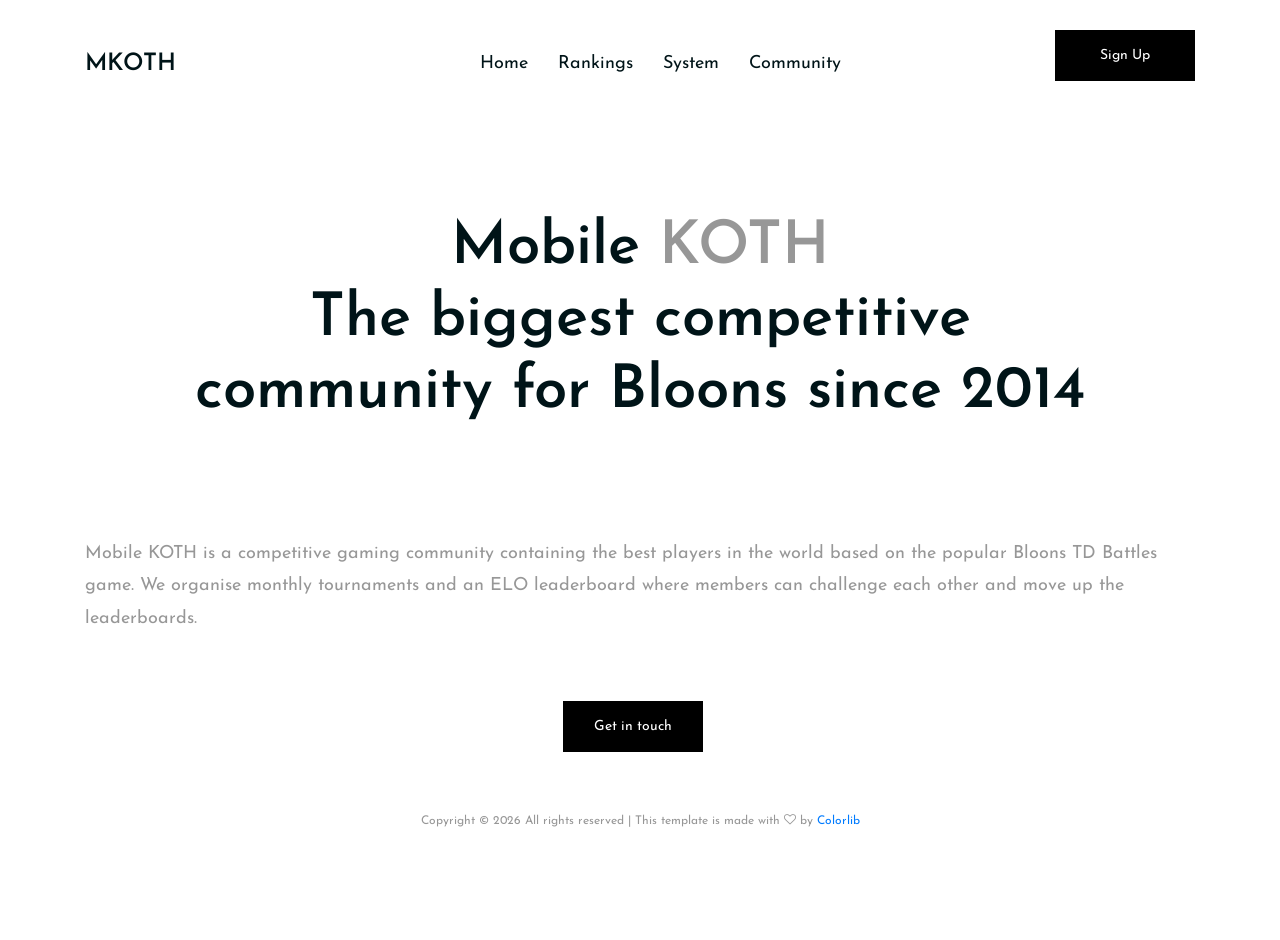
==== index.html @ 6f9c7a90 "edited index.html changed description of mkoth removed social media links removed 'about us' 'get in" ====
<!DOCTYPE html>
<html lang="en">

<head>
	<title>Mobile KOTH - Home</title>
	<meta charset="UTF-8">
	<meta name="description" content="Mobile KOTH">
	<meta name="viewport" content="width=device-width, initial-scale=1.0">
	<!-- Favicon -->
	<link href="images/MKOTH Icon 192px.png" rel="shortcut icon" />

	<!-- Google Fonts -->
	<link href="https://fonts.googleapis.com/css?family=Josefin+Sans:400,400i,600,600i,700" rel="stylesheet">

	<!-- Stylesheets -->
	<link rel="stylesheet" href="css/bootstrap.min.css" />
	<link rel="stylesheet" href="css/font-awesome.min.css" />
	<link rel="stylesheet" href="css/magnific-popup.css" />
	<link rel="stylesheet" href="css/styles.css" />


	<!--[if lt IE 9]>
	  <script src="https://oss.maxcdn.com/html5shiv/3.7.2/html5shiv.min.js"></script>
	  <script src="https://oss.maxcdn.com/respond/1.4.2/respond.min.js"></script>
	<![endif]-->

</head>

<body>
	<!-- Page Preloder -->
	<div id="preloder">
		<div class="loader"></div>
	</div>

	<!-- header section start -->
	<header class="header-section">
		<div class="container">
			<div class="row">
				<div class="col-lg-4 col-md-3">
					<div class="logo">
						<a href="index.html">
							<h2 class="site-logo">MKOTH</h2>
						</a>
					</div>
				</div>
				<div class="col-lg-8 col-md-9">
					<a href="signups.html" class="site-btn header-btn">Sign Up</a>
					<nav class="main-menu">
						<ul>
							<li>
								<a href="index.html">Home</a>
							</li>
							<li>
								<a href="rankings.html">Rankings</a>
							</li>
							<li>
								<a href="rankingsystem.html">System</a>
							</li>
							<li>
								<a href="community.html">Community</a>
							</li>
						</ul>
					</nav>
				</div>
			</div>
		</div>
		<div class="nav-switch">
			<i class="fa fa-bars"></i>
		</div>
	</header>
	<!-- header section end -->

	<!-- intro section start -->
	<section class="intro-section">
		<div class="container text-center">
			<div class="row">
				<div class="col-xl-10 offset-xl-1">
					<h2 class="section-title">Mobile
						<span>KOTH</span>
						<br> The biggest competitive community for Bloons since 2014</h2>
				</div>
			</div>
		</div>
	</section>
	<!-- intro section end -->


	<!-- portfolio section start 
	<section class="portfolio-section">
		<div class="container">
			<ul class="portfolio-filter controls">
				<li class="control" data-filter="all">About Us</li>
                
			</ul>
		</div>
		<div class="container-fluid p-md-0 ">
		</div>
	</section>//
	 portfolio section end -->

	<div class='container'>
    <p>Mobile KOTH is a competitive gaming community containing the best players in the world
	   based on the popular Bloons TD Battles game. 
	   We organise monthly tournaments and an ELO leaderboard where members can challenge each other and
	   move up the leaderboards.</p>
	</div>
	<!-- footer section start -->
	<footer class="footer-section text-center">
		<div class="container">
			<div style = "position:relative; top:-60px">
				<a href="https://discordapp.com/channels/271109067261476866/347258216138407936/486950924322078720" class="site-btn">Get in touch</a>
			</div>
			<div class="copyright">
				<!-- Link back to Colorlib can't be removed. Template is licensed under CC BY 3.0. -->
				Copyright &copy;
				<script>document.write(new Date().getFullYear());</script> All rights reserved | This template is made with
				<i class="fa fa-heart-o" aria-hidden="true"></i> by
				<a href="https://colorlib.com" target="_blank">Colorlib</a>
				<!-- Link back to Colorlib can't be removed. Template is licensed under CC BY 3.0. -->
			</div>
		</div>
	</footer>
	<!-- footer section end -->



	<!--====== Javascripts & Jquery ======-->
	<script src="js/jquery-3.2.1.min.js"></script>
	<script src="js/bootstrap.min.js"></script>
	<script src="js/mixitup.min.js"></script>
	<script src="js/magnific-popup.min.js"></script>
	<script src="js/main.js"></script>
</body>

</html>
---- css/styles.css ----
/* =================================
------------------------------------
  Riddle - Portfolio
  Version: 1.0
 ------------------------------------ 
 ====================================*/

/*----------------------------------------*/
/* Template default CSS
/*----------------------------------------*/

html,
body {
  height: 100%;
  font-family: 'Josefin Sans', sans-serif;
}

h1,
h2,
h3,
h4,
h5,
h6 {
  color: #001418;
  margin: 0;
  font-weight: 600;
  font-family: 'Josefin Sans', sans-serif;
}

p {
  font-size: 18px;
  color: #979797;
  line-height: 1.8;
}

img {
  max-width: 100%;
}

input:focus,
select:focus,
button:focus,
textarea:focus {
  outline: none;
}

a:hover,
a:focus {
  text-decoration: none;
  outline: none;
}

ul,
ol {
  padding: 0;
  margin: 0;
}

/*------------------------
  Helper css
--------------------------*/
.body-pad {
  padding: 0 40px;
}

.spad {
  padding: 100px 0;
}

.pt100 {
  padding-top: 100px;
}

.set-bg {
  background-repeat: no-repeat;
  background-size: cover;
}

.section-title {
  font-size: 60px;
}

.section-title span {
  color: #979797;
}

/*------------------------
  Common Elements
--------------------------*/
.element {
  margin-bottom: 100px;
}

.element:last-child {
  margin-bottom: 0;
}

/*=== Preloder ===*/
#preloder {
  position: fixed;
  width: 100%;
  height: 100%;
  top: 0;
  left: 0;
  z-index: 999999;
  background: #fff;
}

.loader {
  width: 30px;
  height: 30px;
  border: 3px solid #000;
  position: absolute;
  top: 50%;
  left: 50%;
  margin-top: -13px;
  margin-left: -13px;
  border-radius: 60px;
  border-left-color: transparent;
  animation: loader 0.8s linear infinite;
  -webkit-animation: loader 0.8s linear infinite;
}

@keyframes loader {
  0% {
    -webkit-transform: rotate(0deg);
            transform: rotate(0deg);
  }
  50% {
    -webkit-transform: rotate(180deg);
            transform: rotate(180deg);
  }
  100% {
    -webkit-transform: rotate(360deg);
            transform: rotate(360deg);
  }
}

@-webkit-keyframes loader {
  0% {
    -webkit-transform: rotate(0deg);
  }
  50% {
    -webkit-transform: rotate(180deg);
  }
  100% {
    -webkit-transform: rotate(360deg);
  }
}

/*=== Buttons ===*/
.site-btn {
  display: inline-block;
  font-size: 14px;
  min-width: 140px;
  text-align: center;
  padding: 15px 10px;
  position: relative;
  color: #fff;
  border: none;
  background-color: #000;
  margin-right: 15px;
  z-index: 1;
}

.site-btn.btn-fade {
  background-color: #979797;
}

.site-btn.btn-line {
  background: none;
  border: 2px solid #000;
  color: #000;
  padding: 13px 10px;
}

.site-btn.btn-line:hover {
  color: #000;
}

.site-btn.btn-line-fade {
  background: none;
  border: 2px solid #979797;
  color: #979797;
  padding: 13px 10px;
}

.site-btn.btn-line-fade:hover {
  color: #979797;
}

.site-btn:hover {
  color: #fff;
}

/*===  Accordion  ===*/
.accordion-area .panel {
  margin-bottom: 30px;
}

.accordion-area .panel-header {
  background: #000;
  color: #fff;
  display: block;
  padding: 12px 50px;
  padding-left: 30px;
  font-size: 14px;
  font-weight: 600;
  position: relative;
  border: 2px solid #000;
  -webkit-transition: all 0.4s ease-out 0s;
  -o-transition: all 0.4s ease-out 0s;
  transition: all 0.4s ease-out 0s;
}

.accordion-area .panel-header.active {
  background: transparent;
  color: #000;
}

.accordion-area .panel-header.active .panel-link:after {
  content: "-";
  color: #000;
}

.accordion-area .panel-header.active .panel-link.collapsed:after {
  content: "+";
}

.accordion-area .panel-link {
  position: absolute;
  right: 0;
  top: 0;
  height: 100%;
  width: 50px;
  border: none;
  cursor: pointer;
  background: transparent;
}

.accordion-area .panel-body p {
  font-size: 14px;
  margin-bottom: 0;
  padding-top: 25px;
}

.accordion-area .panel-body {
  padding: 0 5px;
}

.accordion-area .panel-link:after {
  content: "+";
  position: absolute;
  left: 50%;
  font-size: 16px;
  font-weight: 700;
  top: 50%;
  color: #fff;
  line-height: 16px;
  margin-top: -8px;
  margin-left: -4px;
}

/*===  Tab  ===*/
.tab-element .nav-tabs {
  border-bottom: none;
  margin-bottom: 35px;
}

.tab-element .nav-tabs .nav-link {
  border: 2px solid #000;
  background: #000;
  border-radius: 0;
  margin-right: 10px;
  font-size: 14px;
  font-weight: 500;
  color: #222;
  padding: 15px 40px;
  min-width: 118px;
  font-size: 16px;
  color: #fff;
  margin-bottom: 10px;
}

.tab-element .nav-tabs .nav-item:last-child .nav-link {
  margin-right: 0;
}

.tab-element .nav-tabs .nav-link.active {
  background: transparent;
  color: #000;
}

.tab-element .tab-pane h4 {
  font-size: 18px;
  margin: 25px 0 20px;
}

.tab-element .tab-pane p {
  font-size: 14px;
}

.circle-progress {
  text-align: center;
  position: relative;
}

.circle-progress canvas {
  -webkit-transform: rotate(90deg);
  -ms-transform: rotate(90deg);
  transform: rotate(90deg);
}

.circle-progress .progress-info {
  position: absolute;
  width: 100%;
  top: 30%;
}

.circle-progress .progress-info h2 {
  font-size: 36px;
}

.circle-progress .progress-info p {
  color: #979797;
  font-size: 16px;
  line-height: normal;
}

/*===  Icon Box  ===*/
.icon-box {
  display: -webkit-box;
  display: -ms-flexbox;
  display: flex;
}

.icon-box .icon h2 {
  font-size: 60px;
}

.icon-box .icon-box-content {
  padding-left: 25px;
  padding-top: 10px;
}

.icon-box .icon-box-content h3 {
  font-size: 24px;
  margin-bottom: 25px;
}

/*------------------------
    Header Section
--------------------------*/
.header-section {
  padding-top: 30px;
  padding-bottom: 20px;
  position: relative;
}

.site-logo {
  font-size: 24px;
  padding-top: 20px;
}

.main-menu ul {
  list-style: none;
}

.main-menu ul li {
  display: inline;
}

.main-menu ul li a {
  display: inline-block;
  font-size: 18px;
  color: #001418;
  margin-left: 15px;
  margin-right: 10px;
  padding: 20px 0 5px;
}

.header-btn {
  float: right;
  margin-right: 0;
}

.nav-switch {
  display: none;
}

/*------------------------
    Intro Section
--------------------------*/
.intro-section {
  padding: 110px 0;
}

/*------------------------
    Portfolio Section
--------------------------*/
.portfolio-section {
  overflow: hidden;
}

.portfolio-filter {
  list-style: none;
  padding-bottom: 100px;
}

.portfolio-filter li {
  font-size: 16px;
  display: inline-block;
  margin-right: 30px;
  padding-bottom: 10px;
  color: #979797;
  cursor: pointer;
}

.portfolio-filter li.mixitup-control-active {
  color: #001418;
}

.portfolios-area .gallery-block {
  padding: 0;
}

.gallery-block {
  position: relative;
}

.portfolio-item {
  display: block;
  width: 100%;
  height: 600px;
  background-position: center center;
  position: relative;
  margin-bottom: 30px;
}

.portfolio-item .pi-inner {
  position: absolute;
  width: 100%;
  height: 100%;
  left: 0;
  top: 0;
  background: transparent;
  -webkit-transition: all 0.4s ease 0s;
  -o-transition: all 0.4s ease 0s;
  transition: all 0.4s ease 0s;
}

.portfolio-item .pi-inner h2 {
  opacity: 0;
  font-size: 30px;
  font-weight: 400;
  position: absolute;
  left: 50px;
  bottom: 50px;
  color: #fff;
  letter-spacing: 10px;
  -webkit-transition: all 0.3s ease 0s;
  -o-transition: all 0.3s ease 0s;
  transition: all 0.3s ease 0s;
}

.portfolio-item:hover .pi-inner {
  background: rgba(0, 20, 24, 0.8);
}

.portfolio-item:hover .pi-inner h2 {
  opacity: 1;
  letter-spacing: 0;
}

.portfolio-meta {
  padding-bottom: 45px;
}

.portfolio-meta h2 {
  font-size: 24px;
}

.portfolio-meta p {
  font-size: 14px;
  color: #a6a6a6;
  margin-bottom: 0;
}

.portfolio-intro {
  display: block;
}

.img-popup-warp .mfp-content {
  opacity: 0;
  -webkit-transform: scale(0.8);
  -ms-transform: scale(0.8);
  transform: scale(0.8);
  -webkit-transition: all 0.4s;
  -o-transition: all 0.4s;
  transition: all 0.4s;
}

.img-popup-warp.mfp-ready .mfp-content {
  opacity: 1;
  -webkit-transform: scale(1);
  -ms-transform: scale(1);
  transform: scale(1);
}

/*------------------------
    Footer Section
--------------------------*/
.footer-section {
  padding: 110px 0;
}

.footer-section .copyright {
  font-size: 12px;
  color: #979797;
}

.social-links {
  margin-top: 60px;
  margin-bottom: 40px;
}

.social-links a {
  color: #979797;
  font-size: 15px;
  margin-right: 30px;
}

.social-links a:last-child {
  margin-right: 0;
}

/*------------------------
    About Page
--------------------------*/
.pic-frame {
  position: relative;
  padding-left: 25px;
  padding-bottom: 25px;
  display: inline-block;
}

.pic-frame:after {
  position: absolute;
  content: "";
  width: calc(100% - 25px);
  height: calc(100% - 25px);
  bottom: 0;
  left: 0;
  border: 2px solid #000;
  z-index: 1;
}

.milestone {
  margin-top: 15px;
}

.milestone h2 {
  font-size: 60px;
}

.milestone h2 span {
  font-size: 18px;
  color: #979797;
}

/*------------------------
    Blog Page
--------------------------*/
.blog-item {
  margin-bottom: 70px;
}

.blog-item .read-more {
  color: #000;
  position: relative;
  display: inline-block;
  padding-bottom: 5px;
  line-height: 18px;
  font-size: 18px;
}

.blog-item .read-more:after {
  position: absolute;
  content: '';
  width: 100%;
  height: 2px;
  bottom: 0;
  left: 0;
  background: #000;
}

.thumb {
  margin-bottom: 30px;
}

.blog-content h2 {
  font-size: 24px;
  margin-bottom: 15px;
}

.blog-content .blog-meta {
  font-size: 13px;
  color: #979797;
  margin-bottom: 30px;
}

.blog-content p {
  margin-bottom: 30px;
}

/*------------------------
    Contact Page
--------------------------*/
.contect-tect {
  text-align: center;
  margin-bottom: 70px;
}

.contect-tect h2 {
  font-size: 24px;
  margin-bottom: 30px;
}

.contect-tect p {
  font-size: 17px;
}

.contact-form {
  display: block;
  width: 100%;
}

.contact-form input {
  padding-left: 25px;
  height: 60px;
  width: 100%;
  border: none;
  border-bottom: 2px solid #000;
  margin-bottom: 30px;
  font-size: 12px;
}

.contact-form textarea {
  padding-left: 25px;
  height: 200px;
  width: 100%;
  border: none;
  border-bottom: 2px solid #000;
  margin-bottom: 30px;
  font-size: 12px;
}

.contact-form ::-webkit-input-placeholder {
  font-style: italic;
}

.contact-form :-ms-input-placeholder {
  font-style: italic;
}

.contact-form ::-ms-input-placeholder {
  font-style: italic;
}

.contact-form ::placeholder {
  font-style: italic;
}

/* ===========================
  Responsive
==============================*/
@media only screen and (max-width: 1448px) {
  .home-2.container {
    width: auto;
  }
}

/* Medium screen : 992px. */
@media only screen and (min-width: 992px) and (max-width: 1199px) {
  .portfolio-item {
    height: 450px;
  }
}

/* Tablet :768px. */
@media only screen and (min-width: 768px) and (max-width: 991px) {
  .body-pad {
    padding: 0 30px;
  }
  .portfolio-item {
    height: 350px;
  }
}

/* Large Mobile :480px. */
@media only screen and (max-width: 767px) {
  .body-pad {
    padding: 0 15px;
  }
  .main-menu {
    position: absolute;
    background: #efefef;
    width: 100%;
    z-index: 999;
    left: 0;
    top: 30px;
    padding-top: 15px;
    display: none;
  }
  .main-menu ul li a {
    padding: 10px 15px;
    border-bottom: 1px solid #ddd;
    display: block;
  }
  .main-menu ul li {
    display: block;
  }
  .main-menu ul li:last-child a {
    border-bottom: none;
  }
  .home-2 {
    text-align: left;
  }
  .home-2 .main-menu {
    top: 99px;
  }
  .nav-switch {
    position: absolute;
    right: 25px;
    font-size: 30px;
    color: #333;
    top: 35px;
    display: block;
  }
  .header-btn {
    display: none;
  }
  .section-title {
    font-size: 45px;
  }
  .portfolio-filter {
    text-align: center;
  }
}

/* small Mobile :320px. */
@media only screen and (max-width: 479px) {
  .section-title {
    font-size: 30px;
  }
}
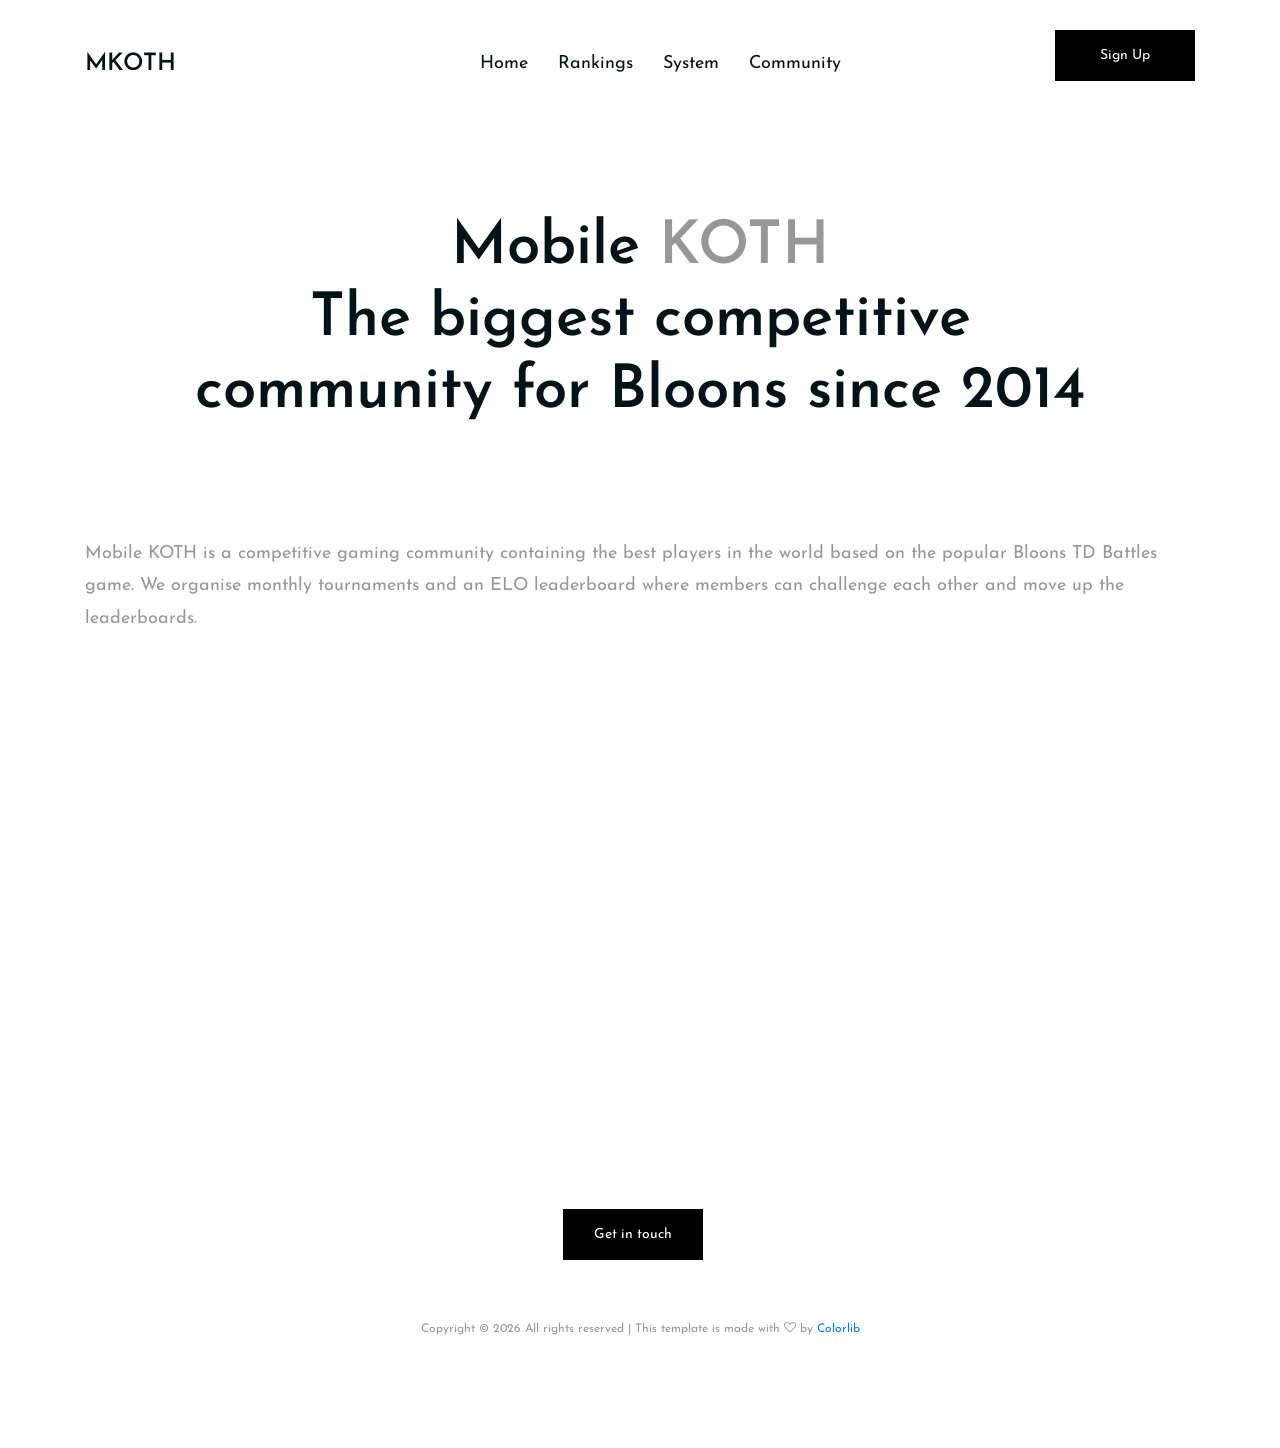
==== commit fcc86c25: "added discord iframe" ====
--- a/index.html
+++ b/index.html
@@ -44,7 +44,7 @@
 					</div>
 				</div>
 				<div class="col-lg-8 col-md-9">
-					<a href="signups.html" class="site-btn header-btn">Sign Up</a>
+					<a href="https://discord.gg/J25hW9" class="site-btn header-btn">Sign Up</a>
 					<nav class="main-menu">
 						<ul>
 							<li>
@@ -103,7 +103,9 @@
 	   based on the popular Bloons TD Battles game. 
 	   We organise monthly tournaments and an ELO leaderboard where members can challenge each other and
 	   move up the leaderboards.</p>
-	</div>
+	<iframe src="https://discordapp.com/widget?id=271109067261476866&theme=dark" position="relative" right="100px"
+	width="350" height="500" allowtransparency="true" frameborder="0"></iframe>
+    </div>
 	<!-- footer section start -->
 	<footer class="footer-section text-center">
 		<div class="container">
--- a/css/styles.css
+++ b/css/styles.css
@@ -753,4 +753,5 @@
   .section-title {
     font-size: 30px;
   }
-}+}
+
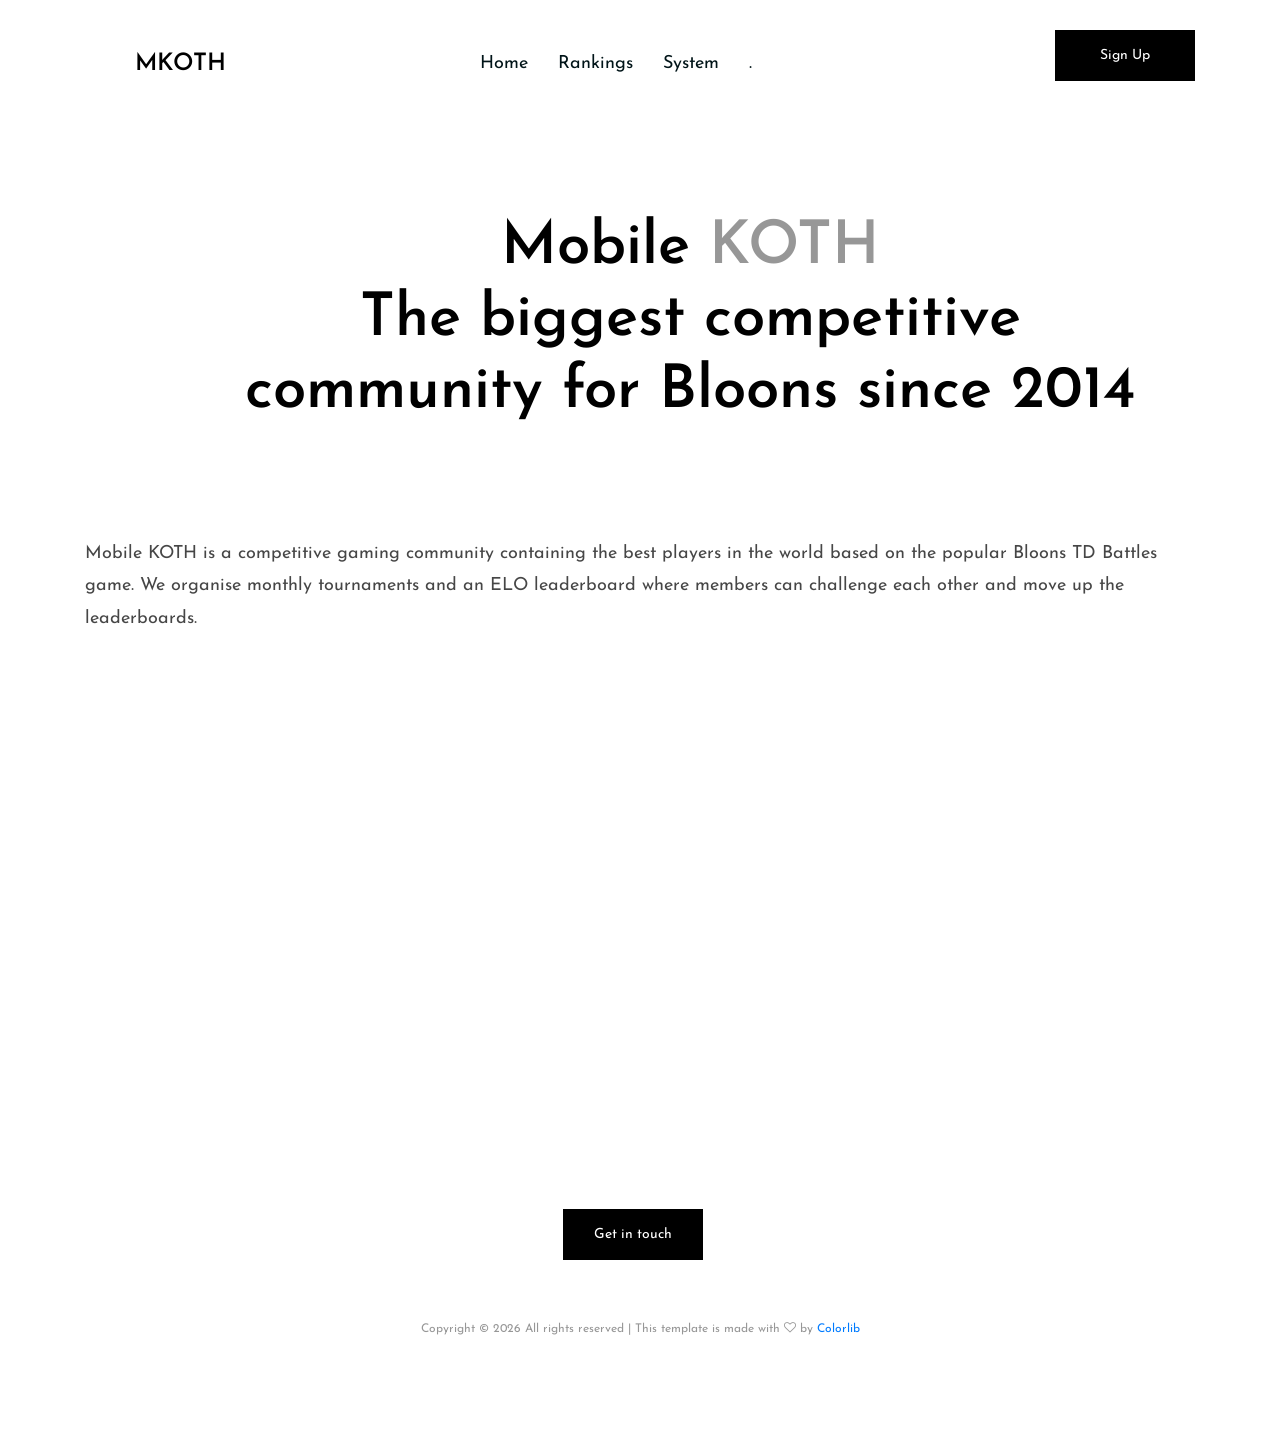
==== commit c1f7798f: "idk what idid" ====
--- a/index.html
+++ b/index.html
@@ -34,40 +34,40 @@
 
 	<!-- header section start -->
 	<header class="header-section">
-		<div class="container">
-			<div class="row">
-				<div class="col-lg-4 col-md-3">
-					<div class="logo">
-						<a href="index.html">
-							<h2 class="site-logo">MKOTH</h2>
-						</a>
-					</div>
-				</div>
-				<div class="col-lg-8 col-md-9">
-					<a href="https://discord.gg/J25hW9" class="site-btn header-btn">Sign Up</a>
-					<nav class="main-menu">
-						<ul>
-							<li>
-								<a href="index.html">Home</a>
-							</li>
-							<li>
-								<a href="rankings.html">Rankings</a>
-							</li>
-							<li>
-								<a href="rankingsystem.html">System</a>
-							</li>
-							<li>
-								<a href="community.html">Community</a>
-							</li>
-						</ul>
-					</nav>
-				</div>
-			</div>
-		</div>
-		<div class="nav-switch">
-			<i class="fa fa-bars"></i>
-		</div>
-	</header>
+        <div class="container">
+            <div class="row">
+                <div class="col-lg-4 col-md-3">
+                    <div class="logo">
+                        <a href="index.html">
+                            <h2 class="site-logo">MKOTH</h2>
+                        </a>
+                    </div>
+                </div>
+                <div class="col-lg-8 col-md-9">
+                    <a href="https://discord.gg/J25hW9" class="site-btn header-btn">Sign Up</a>
+                    <nav class="main-menu">
+                        <ul>
+                            <li>
+                                <a href="index.html">Home</a>
+                            </li>
+                            <li>
+                                <a href="rankings.html">Rankings</a>
+                            </li>
+                            <li>
+                                <a href="rankingsystem.html">System</a>
+                            </li>
+                            <li>
+                                <a href="contact.html">.</a>
+                            </li>
+                        </ul>
+                    </nav>
+                </div>
+            </div>
+        </div>
+        <div class="nav-switch">
+            <i class="fa fa-bars"></i>
+        </div>
+    </header>
 	<!-- header section end -->
 
 	<!-- intro section start -->
--- a/css/styles.css
+++ b/css/styles.css
@@ -21,15 +21,17 @@
 h4,
 h5,
 h6 {
-  color: #001418;
+  color: #000000;
   margin: 0;
+  position: relative;
+  left: 50px;
   font-weight: 600;
   font-family: 'Josefin Sans', sans-serif;
 }
 
 p {
   font-size: 18px;
-  color: #979797;
+  color: #464646;
   line-height: 1.8;
 }
 
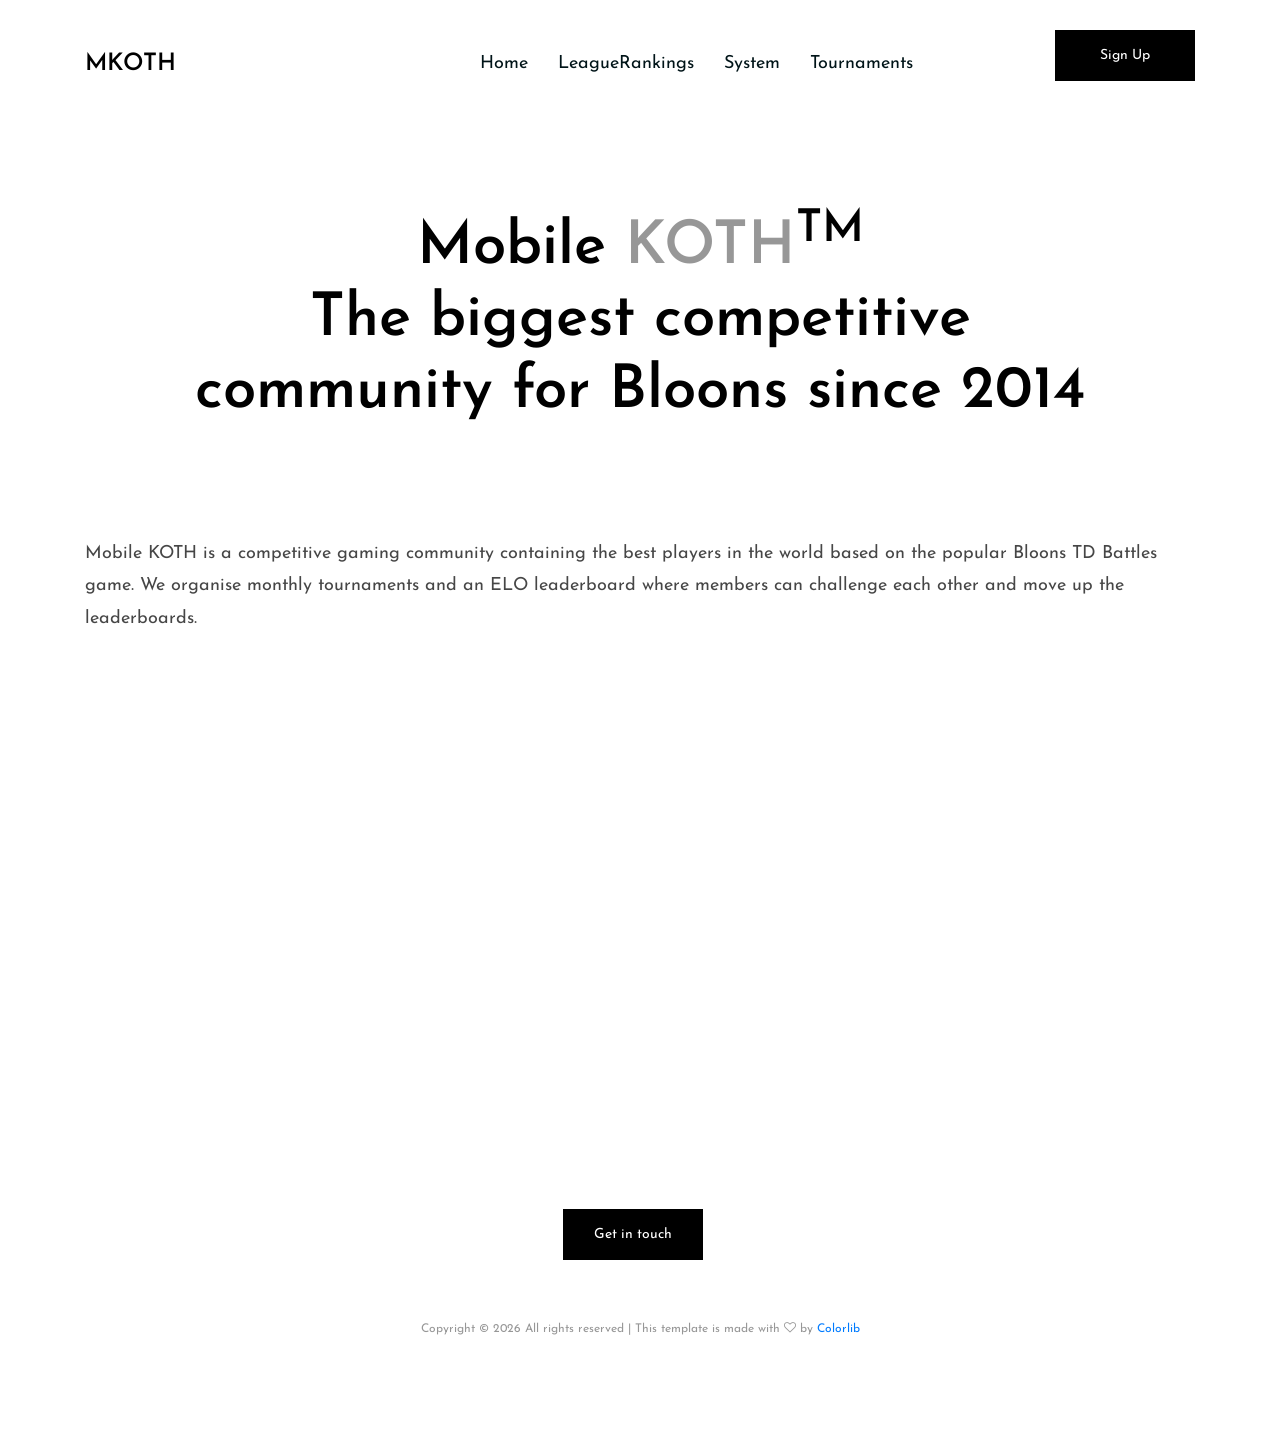
==== commit b54c52f8: "Finished ranking system and added tournaments blank page" ====
--- a/index.html
+++ b/index.html
@@ -51,13 +51,13 @@
                                 <a href="index.html">Home</a>
                             </li>
                             <li>
-                                <a href="rankings.html">Rankings</a>
+                                <a href="rankings.html">LeagueRankings</a>
                             </li>
                             <li>
                                 <a href="rankingsystem.html">System</a>
                             </li>
                             <li>
-                                <a href="contact.html">.</a>
+                                <a href="signups.html">Tournaments</a>
                             </li>
                         </ul>
                     </nav>
@@ -76,7 +76,7 @@
 			<div class="row">
 				<div class="col-xl-10 offset-xl-1">
 					<h2 class="section-title">Mobile
-						<span>KOTH</span>
+						<span>KOTH</span><sup>TM</sup>
 						<br> The biggest competitive community for Bloons since 2014</h2>
 				</div>
 			</div>
--- a/css/styles.css
+++ b/css/styles.css
@@ -23,10 +23,21 @@
 h6 {
   color: #000000;
   margin: 0;
-  position: relative;
-  left: 50px;
   font-weight: 600;
   font-family: 'Josefin Sans', sans-serif;
+}
+
+.ruletable, .ruletd, .ruleth {
+  border: 1px solid orange;
+  border-collapse: collapse;
+}
+
+.ruletd, .ruleth {
+  padding: 15px;
+}
+
+.seriesrule {
+  margin: 10px;
 }
 
 p {
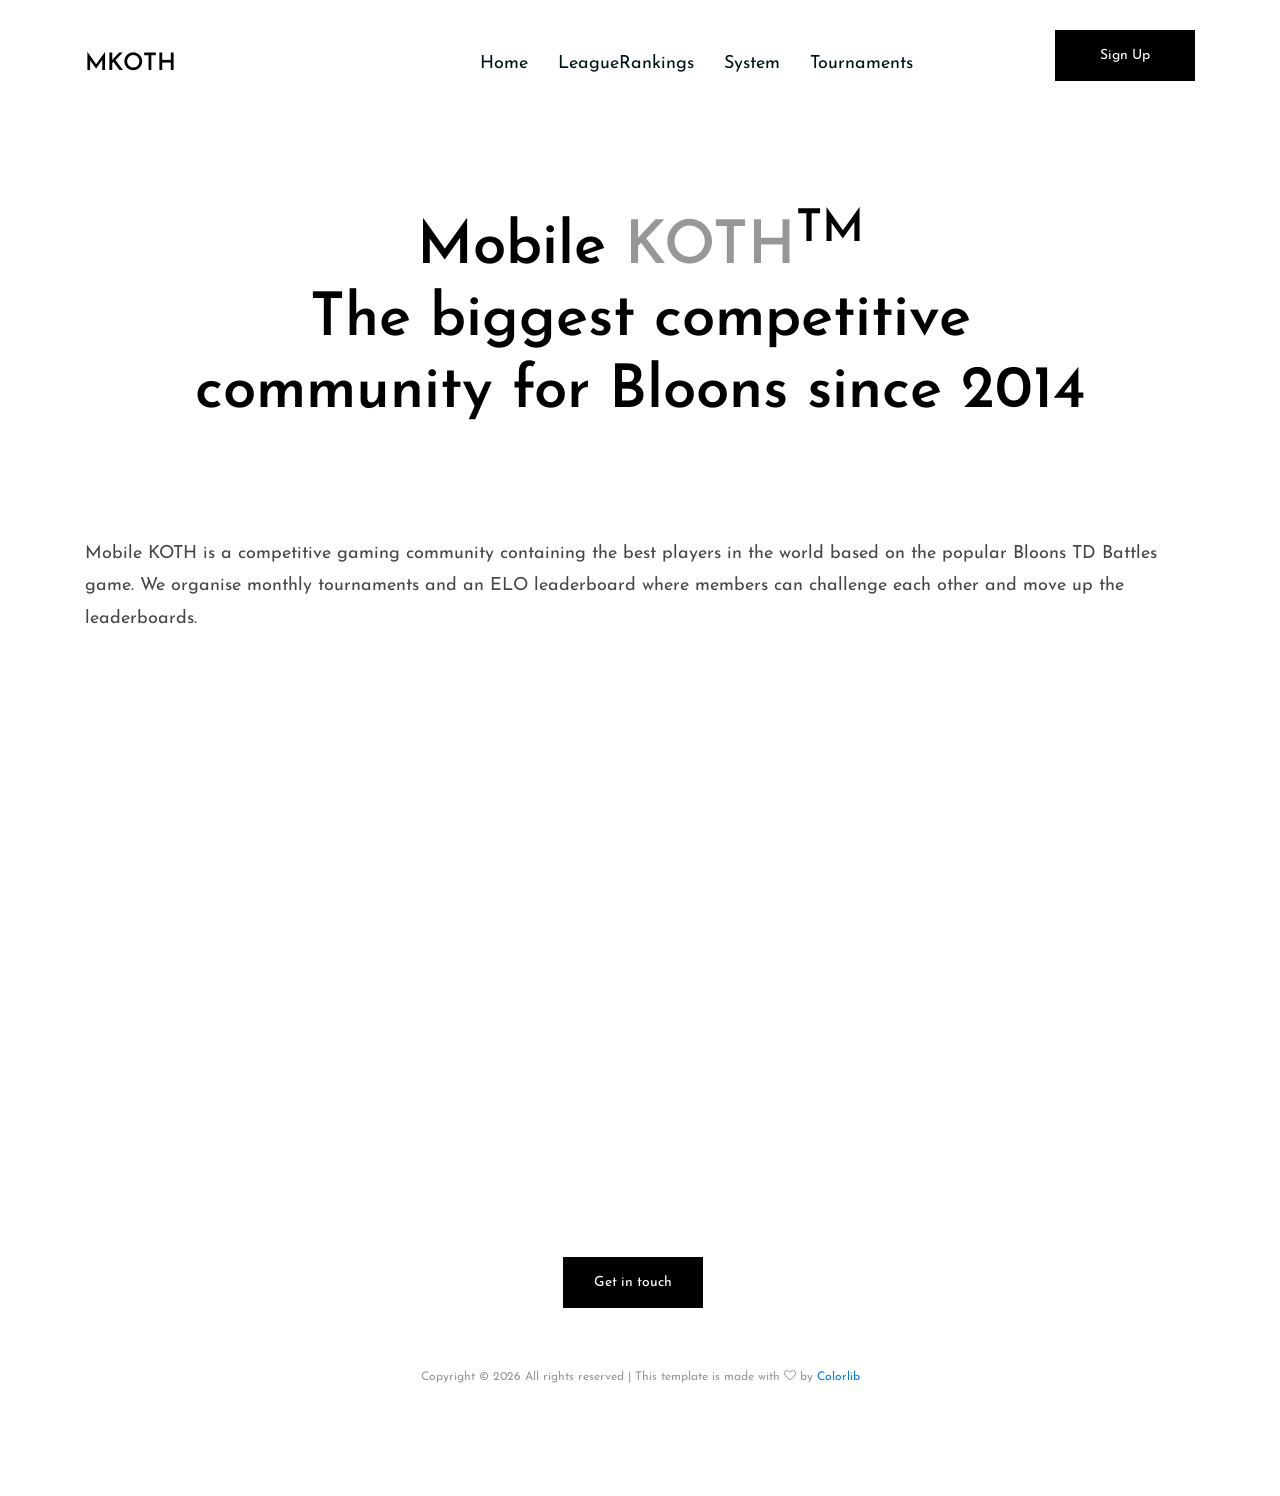
==== commit d10bf2be: "added space" ====
--- a/index.html
+++ b/index.html
@@ -54,10 +54,10 @@
                                 <a href="rankings.html">LeagueRankings</a>
                             </li>
                             <li>
-                                <a href="rankingsystem.html">System</a>
+                                <a href="system.html">System</a>
                             </li>
                             <li>
-                                <a href="signups.html">Tournaments</a>
+                                <a href="tournaments.html">Tournaments</a>
                             </li>
                         </ul>
                     </nav>
@@ -103,6 +103,7 @@
 	   based on the popular Bloons TD Battles game. 
 	   We organise monthly tournaments and an ELO leaderboard where members can challenge each other and
 	   move up the leaderboards.</p>
+	<br><br>
 	<iframe src="https://discordapp.com/widget?id=271109067261476866&theme=dark" position="relative" right="100px"
 	width="350" height="500" allowtransparency="true" frameborder="0"></iframe>
     </div>
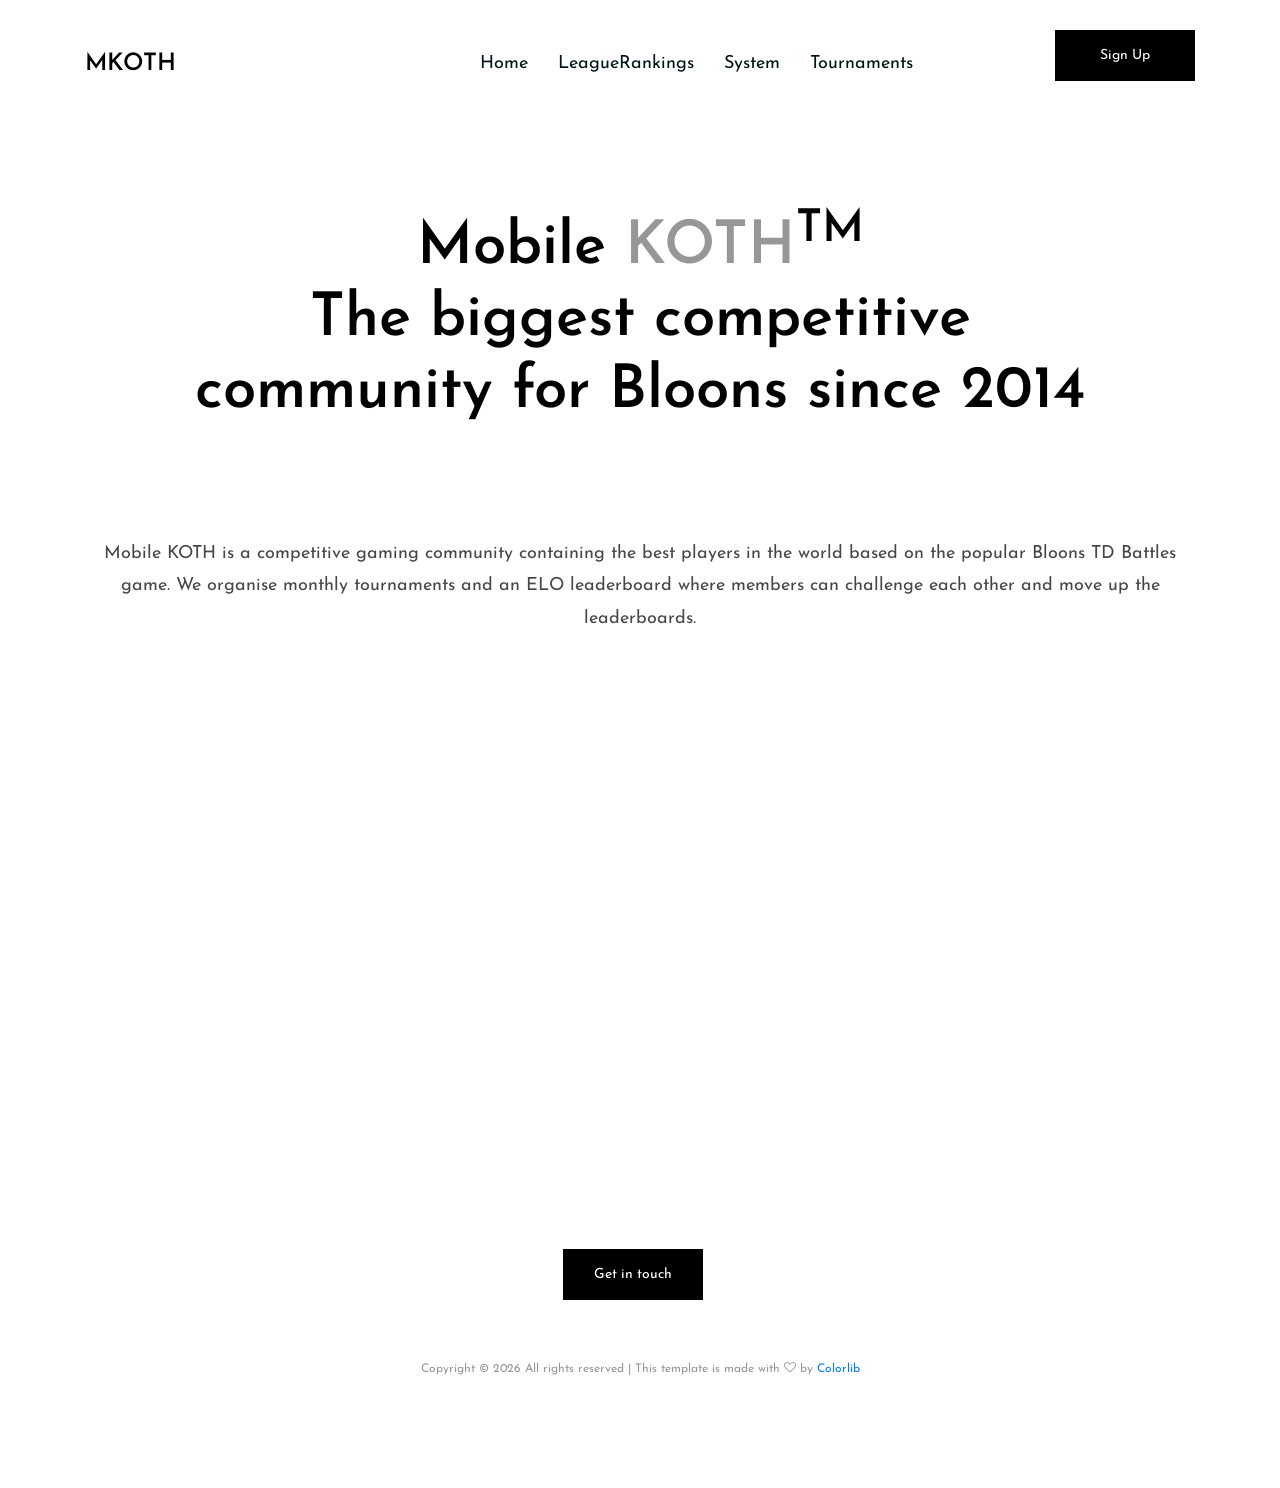
==== commit dc6321a6: "Update Elo gap" ====
--- a/index.html
+++ b/index.html
@@ -34,40 +34,40 @@
 
 	<!-- header section start -->
 	<header class="header-section">
-        <div class="container">
-            <div class="row">
-                <div class="col-lg-4 col-md-3">
-                    <div class="logo">
-                        <a href="index.html">
-                            <h2 class="site-logo">MKOTH</h2>
-                        </a>
-                    </div>
-                </div>
-                <div class="col-lg-8 col-md-9">
-                    <a href="https://discord.gg/J25hW9" class="site-btn header-btn">Sign Up</a>
-                    <nav class="main-menu">
-                        <ul>
-                            <li>
-                                <a href="index.html">Home</a>
-                            </li>
-                            <li>
-                                <a href="rankings.html">LeagueRankings</a>
-                            </li>
-                            <li>
-                                <a href="system.html">System</a>
-                            </li>
-                            <li>
-                                <a href="tournaments.html">Tournaments</a>
-                            </li>
-                        </ul>
-                    </nav>
-                </div>
-            </div>
-        </div>
-        <div class="nav-switch">
-            <i class="fa fa-bars"></i>
-        </div>
-    </header>
+		<div class="container">
+			<div class="row">
+				<div class="col-lg-4 col-md-3">
+					<div class="logo">
+						<a href="index.html">
+							<h2 class="site-logo">MKOTH</h2>
+						</a>
+					</div>
+				</div>
+				<div class="col-lg-8 col-md-9">
+					<a href="https://discord.gg/JBDHjHF" class="site-btn header-btn">Sign Up</a>
+					<nav class="main-menu">
+						<ul>
+							<li>
+								<a href="index.html">Home</a>
+							</li>
+							<li>
+								<a href="rankings.html">LeagueRankings</a>
+							</li>
+							<li>
+								<a href="system.html">System</a>
+							</li>
+							<li>
+								<a href="tournaments.html">Tournaments</a>
+							</li>
+						</ul>
+					</nav>
+				</div>
+			</div>
+		</div>
+		<div class="nav-switch">
+			<i class="fa fa-bars"></i>
+		</div>
+	</header>
 	<!-- header section end -->
 
 	<!-- intro section start -->
@@ -99,18 +99,18 @@
 	 portfolio section end -->
 
 	<div class='container'>
-    <p>Mobile KOTH is a competitive gaming community containing the best players in the world
-	   based on the popular Bloons TD Battles game. 
-	   We organise monthly tournaments and an ELO leaderboard where members can challenge each other and
-	   move up the leaderboards.</p>
-	<br><br>
-	<iframe src="https://discordapp.com/widget?id=271109067261476866&theme=dark" position="relative" right="100px"
-	width="350" height="500" allowtransparency="true" frameborder="0"></iframe>
-    </div>
+		<p style="text-align: center;">Mobile KOTH is a competitive gaming community containing the best players in the world
+			based on the popular Bloons TD Battles game.
+			We organise monthly tournaments and an ELO leaderboard where members can challenge each other and
+			move up the leaderboards.</p>
+		<br><br>
+		<iframe src="https://discordapp.com/widget?id=271109067261476866&theme=dark" 
+		position="relative" width="350" height="500" allowtransparency="true" frameborder="0" style="margin: 0 auto; display: block;"></iframe>
+	</div>
 	<!-- footer section start -->
 	<footer class="footer-section text-center">
 		<div class="container">
-			<div style = "position:relative; top:-60px">
+			<div style="position:relative; top:-60px">
 				<a href="https://discordapp.com/channels/271109067261476866/347258216138407936/486950924322078720" class="site-btn">Get in touch</a>
 			</div>
 			<div class="copyright">
--- a/css/styles.css
+++ b/css/styles.css
@@ -37,7 +37,7 @@
 }
 
 .seriesrule {
-  margin: 10px;
+  margin-top: 10px;
 }
 
 p {
@@ -48,6 +48,18 @@
 
 img {
   max-width: 100%;
+}
+
+.tourney1, .tourney2, .tourney3, .tourney4, .tourney5, .tourney6, .tourney7, .tourney8{
+  max-width: 80%;
+  display: block;
+  margin-left: auto;
+  margin-right: auto;
+  margin-top: 11%;
+}
+
+.hi{
+  margin-top:11%;
 }
 
 input:focus,
@@ -721,7 +733,7 @@
     width: 100%;
     z-index: 999;
     left: 0;
-    top: 30px;
+    /* top: 30px; */
     padding-top: 15px;
     display: none;
   }
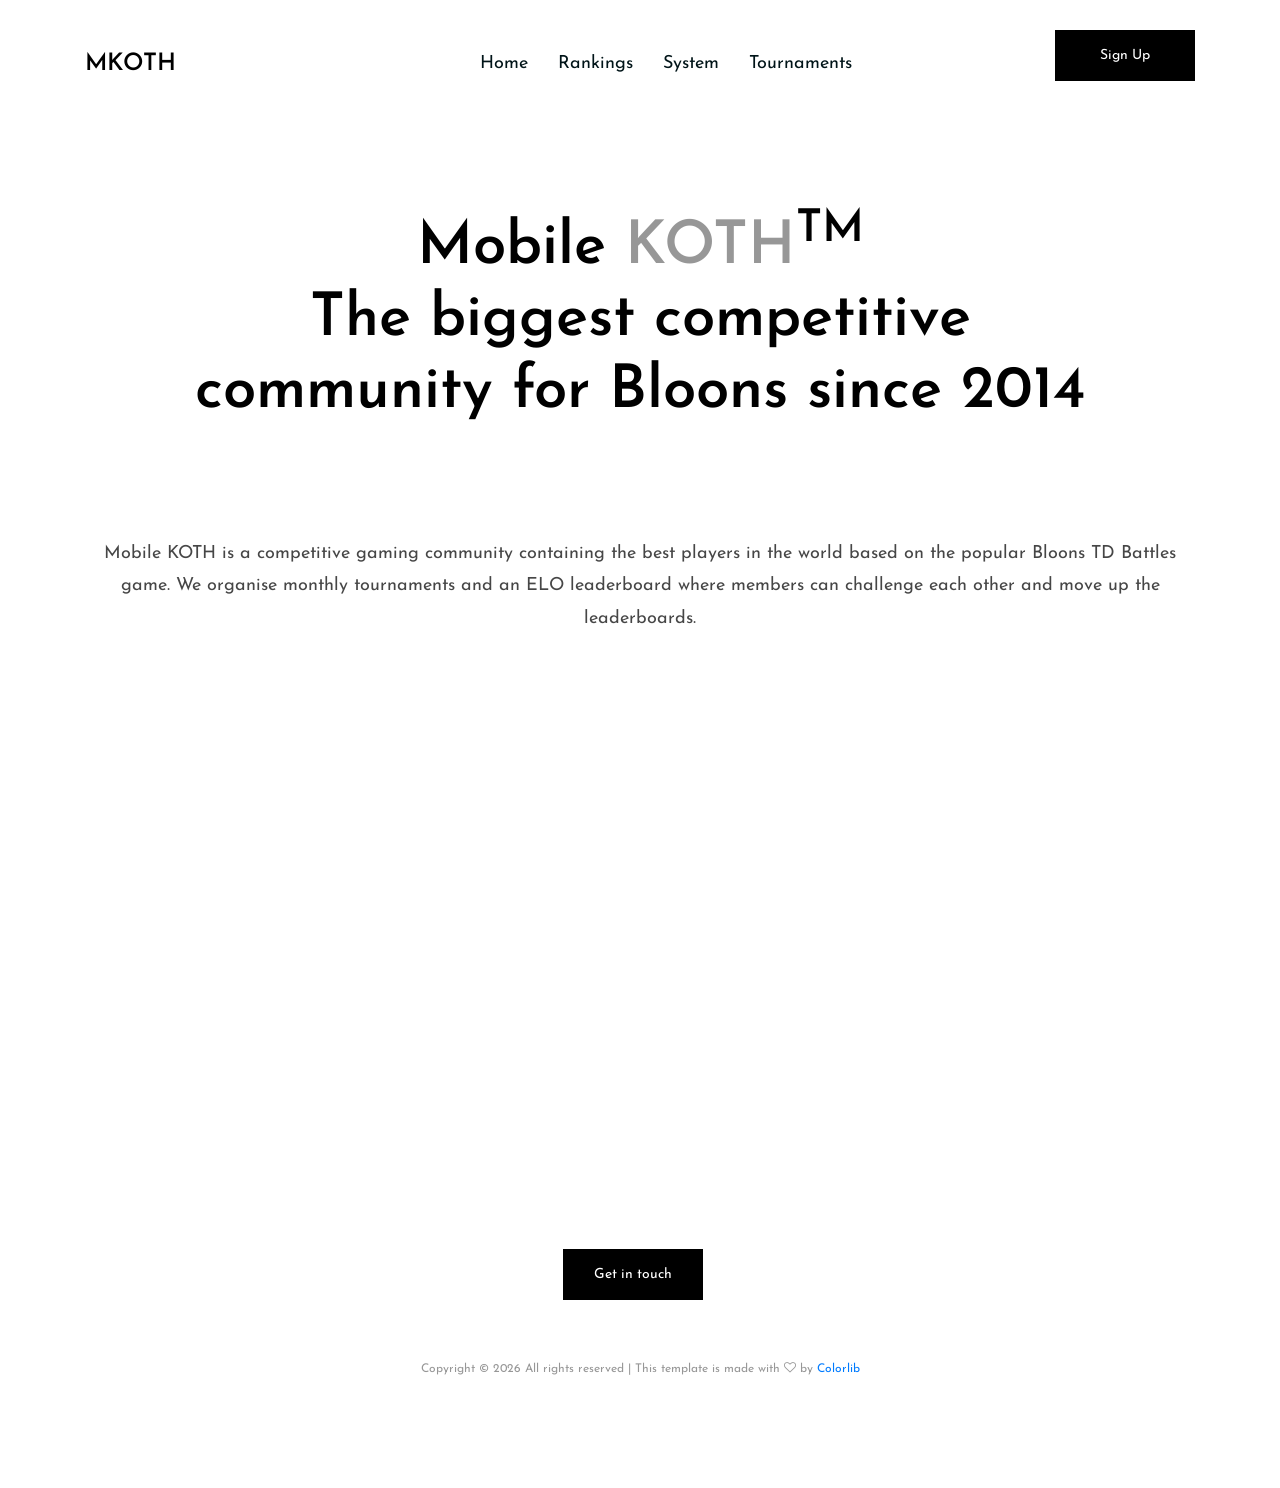
==== commit 00d62c78: "Update rankings page" ====
--- a/index.html
+++ b/index.html
@@ -51,7 +51,7 @@
 								<a href="index.html">Home</a>
 							</li>
 							<li>
-								<a href="rankings.html">LeagueRankings</a>
+								<a href="rankings.html">Rankings</a>
 							</li>
 							<li>
 								<a href="system.html">System</a>
